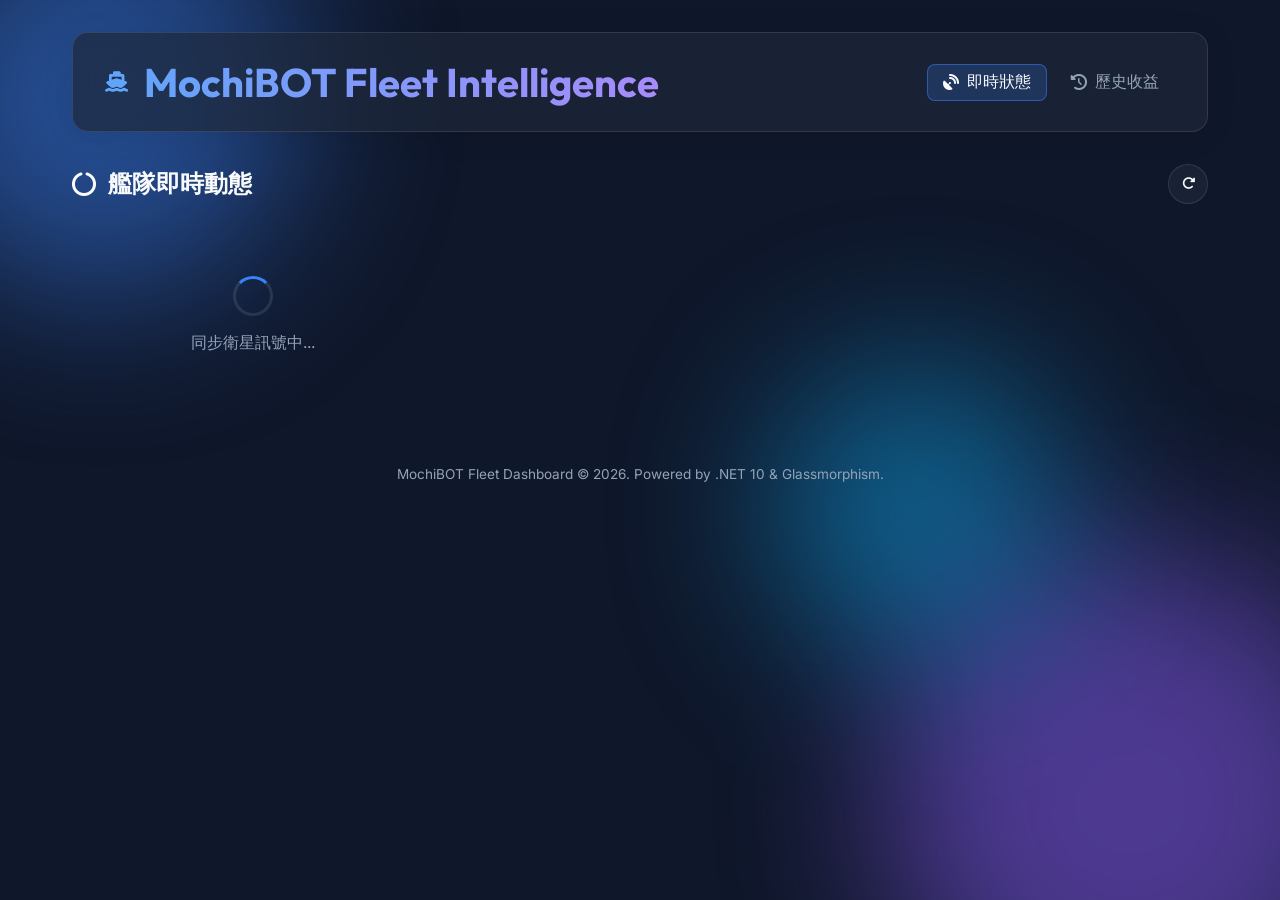
==== index.html @ 8f9a03d4 "Add files via upload" ====
<!DOCTYPE html>
<html lang="zh-TW">
<head>
    <meta charset="UTF-8">
    <meta name="viewport" content="width=device-width, initial-scale=1.0">
    <title>MochiBOT - 艦隊營運控制台</title>
    <link rel="stylesheet" href="style.css">
    <link href="https://fonts.googleapis.com/css2?family=Inter:wght@400;500;600;700&display=swap" rel="stylesheet">
    <link href="https://fonts.googleapis.com/css2?family=Outfit:wght@500;700&display=swap" rel="stylesheet">
    <link rel="stylesheet" href="https://cdnjs.cloudflare.com/ajax/libs/font-awesome/6.4.0/css/all.min.css">
</head>
<body>
    <div class="background-orbs">
        <div class="orb orb-1"></div>
        <div class="orb orb-2"></div>
        <div class="orb orb-3"></div>
    </div>

    <div class="container">
        <header class="glass-panel header">
            <div class="logo">
                <i class="fa-solid fa-ship"></i>
                <h1>MochiBOT Fleet Intelligence</h1>
            </div>
            <div class="nav-tabs">
                <button class="tab-btn active" data-tab="status-tab"><i class="fa-solid fa-satellite-dish"></i> 即時狀態</button>
                <button class="tab-btn" data-tab="history-tab"><i class="fa-solid fa-clock-rotate-left"></i> 歷史收益</button>
            </div>
        </header>

        <main class="content-area">
            <!-- 即時狀態面板 -->
            <section id="status-tab" class="tab-content active">
                <div class="section-header">
                    <h2><i class="fa-solid fa-circle-notch fa-spin"></i> 艦隊即時動態</h2>
                    <button class="refresh-btn" id="refresh-status"><i class="fa-solid fa-rotate-right"></i></button>
                </div>
                
                <div class="fleet-grid" id="fleet-grid">
                    <!-- 卡片將由 JS 動態生成 -->
                    <div class="loading-state">
                        <div class="spinner"></div>
                        <p>同步衛星訊號中...</p>
                    </div>
                </div>
            </section>

            <!-- 歷史收益面板 -->
            <section id="history-tab" class="tab-content">
                <div class="section-header">
                    <h2><i class="fa-solid fa-box-open"></i> 近期打撈收益紀錄</h2>
                    <div class="controls">
                        <div class="search-box glass-panel">
                            <i class="fa-solid fa-magnifying-glass"></i>
                            <input type="text" id="search-history" placeholder="搜尋船名、航線或掉落物...">
                        </div>
                        <button class="refresh-btn" id="refresh-history"><i class="fa-solid fa-rotate-right"></i></button>
                    </div>
                </div>

                <div class="table-container glass-panel">
                    <table class="history-table">
                        <thead>
                            <tr>
                                <th>時間</th>
                                <th>艦隊名稱</th>
                                <th>航線</th>
                                <th>獲得物品</th>
                            </tr>
                        </thead>
                        <tbody id="history-tbody">
                            <tr>
                                <td colspan="4" class="loading-state">
                                    <div class="spinner"></div>
                                    <p>載入航海日誌中...</p>
                                </td>
                            </tr>
                        </tbody>
                    </table>
                </div>
                <div class="pagination" id="pagination">
                    <!-- 分頁將由 JS 生成 -->
                </div>
            </section>
        </main>
        
        <footer>
            <p>MochiBOT Fleet Dashboard &copy; 2026. Powered by .NET 10 & Glassmorphism.</p>
        </footer>
    </div>

    <script src="app.js"></script>
</body>
</html>
---- style.css ----
:root {
    --bg-color: #0f172a;
    --panel-bg: rgba(30, 41, 59, 0.7);
    --panel-border: rgba(255, 255, 255, 0.1);
    --text-primary: #f8fafc;
    --text-secondary: #94a3b8;
    --accent-color: #3b82f6;
    --accent-hover: #2563eb;
    --success-color: #10b981;
    --warning-color: #f59e0b;
    --idle-color: #64748b;
    --glow-color: rgba(59, 130, 246, 0.5);
}

* {
    margin: 0;
    padding: 0;
    box-sizing: border-box;
}

body {
    font-family: 'Inter', -apple-system, BlinkMacSystemFont, "Segoe UI", Roboto, sans-serif;
    background-color: var(--bg-color);
    color: var(--text-primary);
    min-height: 100vh;
    overflow-x: hidden;
    position: relative;
}

/* Background Animations */
.background-orbs {
    position: fixed;
    top: 0;
    left: 0;
    width: 100vw;
    height: 100vh;
    z-index: -1;
    overflow: hidden;
}

.orb {
    position: absolute;
    border-radius: 50%;
    filter: blur(80px);
    opacity: 0.5;
    animation: float 20s infinite ease-in-out alternate;
}

.orb-1 {
    width: 400px;
    height: 400px;
    background: #3b82f6;
    top: -100px;
    left: -100px;
}

.orb-2 {
    width: 500px;
    height: 500px;
    background: #8b5cf6;
    bottom: -150px;
    right: -100px;
    animation-delay: -5s;
}

.orb-3 {
    width: 300px;
    height: 300px;
    background: #0ea5e9;
    top: 40%;
    left: 60%;
    animation-delay: -10s;
}

@keyframes float {
    0% { transform: translate(0, 0) scale(1); }
    100% { transform: translate(50px, 50px) scale(1.1); }
}

/* Glassmorphism Panel */
.glass-panel {
    background: var(--panel-bg);
    backdrop-filter: blur(16px);
    -webkit-backdrop-filter: blur(16px);
    border: 1px solid var(--panel-border);
    border-radius: 16px;
    box-shadow: 0 4px 30px rgba(0, 0, 0, 0.1);
}

.container {
    max-width: 1200px;
    margin: 0 auto;
    padding: 2rem;
    display: flex;
    flex-direction: column;
    gap: 2rem;
}

/* Header */
.header {
    display: flex;
    justify-content: space-between;
    align-items: center;
    padding: 1.5rem 2rem;
}

.logo {
    display: flex;
    align-items: center;
    gap: 1rem;
    font-family: 'Outfit', sans-serif;
    font-size: 1.25rem;
    font-weight: 700;
    background: linear-gradient(to right, #60a5fa, #a78bfa);
    -webkit-background-clip: text;
    color: transparent;
}

.logo i {
    color: #60a5fa;
}

.nav-tabs {
    display: flex;
    gap: 0.5rem;
}

.tab-btn {
    background: transparent;
    border: none;
    color: var(--text-secondary);
    padding: 0.5rem 1rem;
    border-radius: 8px;
    font-size: 1rem;
    font-weight: 500;
    cursor: pointer;
    transition: all 0.3s ease;
    display: flex;
    align-items: center;
    gap: 0.5rem;
}

.tab-btn:hover {
    color: var(--text-primary);
    background: rgba(255, 255, 255, 0.05);
}

.tab-btn.active {
    color: var(--text-primary);
    background: rgba(59, 130, 246, 0.2);
    box-shadow: inset 0 0 0 1px rgba(59, 130, 246, 0.5);
}

/* Content Area */
.tab-content {
    display: none;
    animation: fadeIn 0.4s ease forwards;
}

.tab-content.active {
    display: block;
}

@keyframes fadeIn {
    from { opacity: 0; transform: translateY(10px); }
    to { opacity: 1; transform: translateY(0); }
}

.section-header {
    display: flex;
    justify-content: space-between;
    align-items: center;
    margin-bottom: 1.5rem;
}

.section-header h2 {
    font-family: 'Outfit', sans-serif;
    font-size: 1.5rem;
    font-weight: 600;
    display: flex;
    align-items: center;
    gap: 0.75rem;
}

.controls {
    display: flex;
    gap: 1rem;
    align-items: center;
}

.refresh-btn {
    background: var(--panel-bg);
    border: 1px solid var(--panel-border);
    color: var(--text-primary);
    width: 40px;
    height: 40px;
    border-radius: 50%;
    display: flex;
    align-items: center;
    justify-content: center;
    cursor: pointer;
    transition: all 0.3s ease;
}

.refresh-btn:hover {
    background: rgba(255, 255, 255, 0.1);
    transform: rotate(180deg);
}

.search-box {
    display: flex;
    align-items: center;
    padding: 0.5rem 1rem;
    border-radius: 8px;
    gap: 0.5rem;
}

.search-box input {
    background: transparent;
    border: none;
    color: var(--text-primary);
    outline: none;
    font-size: 0.95rem;
    width: 250px;
}

.search-box input::placeholder {
    color: var(--text-secondary);
}

/* Fleet Grid */
.fleet-grid {
    display: grid;
    grid-template-columns: repeat(auto-fill, minmax(350px, 1fr));
    gap: 1.5rem;
}

.fleet-card {
    padding: 1.5rem;
    display: flex;
    flex-direction: column;
    gap: 1.25rem;
    transition: transform 0.3s ease, box-shadow 0.3s ease;
}

.fleet-card:hover {
    transform: translateY(-5px);
    box-shadow: 0 10px 40px rgba(0, 0, 0, 0.2);
}

.card-header {
    display: flex;
    justify-content: space-between;
    align-items: flex-start;
}

.ship-info h3 {
    font-size: 1.25rem;
    font-weight: 600;
    margin-bottom: 0.25rem;
    display: flex;
    align-items: center;
    gap: 0.5rem;
}

.ship-info span {
    font-size: 0.85rem;
    color: var(--text-secondary);
    background: rgba(255, 255, 255, 0.1);
    padding: 2px 6px;
    border-radius: 4px;
}

.status-badge {
    padding: 0.25rem 0.75rem;
    border-radius: 9999px;
    font-size: 0.85rem;
    font-weight: 600;
    display: flex;
    align-items: center;
    gap: 0.5rem;
}

.status-badge.exploring {
    background: rgba(245, 158, 11, 0.2);
    color: var(--warning-color);
    border: 1px solid rgba(245, 158, 11, 0.3);
}

.status-badge.returned {
    background: rgba(16, 185, 129, 0.2);
    color: var(--success-color);
    border: 1px solid rgba(16, 185, 129, 0.3);
}

.status-badge.idle {
    background: rgba(100, 116, 139, 0.2);
    color: var(--idle-color);
    border: 1px solid rgba(100, 116, 139, 0.3);
}

.card-body {
    display: flex;
    flex-direction: column;
    gap: 0.75rem;
}

.info-row {
    display: flex;
    flex-direction: column;
    gap: 0.25rem;
}

.info-label {
    font-size: 0.8rem;
    text-transform: uppercase;
    letter-spacing: 0.05em;
    color: var(--text-secondary);
}

.info-value {
    font-size: 1rem;
    font-weight: 500;
}

.progress-container {
    width: 100%;
    height: 6px;
    background: rgba(255, 255, 255, 0.1);
    border-radius: 3px;
    overflow: hidden;
    margin-top: 0.5rem;
}

.progress-bar {
    height: 100%;
    background: linear-gradient(to right, #3b82f6, #60a5fa);
    border-radius: 3px;
    transition: width 1s linear;
}

/* Table */
.table-container {
    overflow-x: auto;
    border-radius: 12px;
}

.history-table {
    width: 100%;
    border-collapse: collapse;
    text-align: left;
}

.history-table th,
.history-table td {
    padding: 1rem 1.5rem;
    border-bottom: 1px solid rgba(255, 255, 255, 0.05);
}

.history-table th {
    background: rgba(0, 0, 0, 0.2);
    font-weight: 600;
    color: var(--text-secondary);
    text-transform: uppercase;
    font-size: 0.85rem;
    letter-spacing: 0.05em;
}

.history-table tbody tr {
    transition: background 0.2s ease;
}

.history-table tbody tr:hover {
    background: rgba(255, 255, 255, 0.03);
}

.history-table td {
    font-size: 0.95rem;
}

.item-list {
    color: #a78bfa;
}

.loading-state {
    text-align: center;
    padding: 3rem;
    color: var(--text-secondary);
    display: flex;
    flex-direction: column;
    align-items: center;
    gap: 1rem;
}

.spinner {
    width: 40px;
    height: 40px;
    border: 3px solid rgba(255, 255, 255, 0.1);
    border-radius: 50%;
    border-top-color: var(--accent-color);
    animation: spin 1s linear infinite;
}

@keyframes spin {
    100% { transform: rotate(360deg); }
}

/* Pagination */
.pagination {
    display: flex;
    justify-content: center;
    gap: 0.5rem;
    margin-top: 1.5rem;
}

.page-btn {
    background: var(--panel-bg);
    border: 1px solid var(--panel-border);
    color: var(--text-primary);
    width: 36px;
    height: 36px;
    border-radius: 8px;
    display: flex;
    align-items: center;
    justify-content: center;
    cursor: pointer;
    transition: all 0.2s ease;
}

.page-btn:hover {
    background: rgba(255, 255, 255, 0.1);
}

.page-btn.active {
    background: var(--accent-color);
    border-color: var(--accent-color);
}

footer {
    text-align: center;
    color: var(--text-secondary);
    font-size: 0.85rem;
    margin-top: auto;
    padding-top: 2rem;
}

@media (max-width: 768px) {
    .header {
        flex-direction: column;
        gap: 1rem;
    }
    
    .section-header {
        flex-direction: column;
        align-items: flex-start;
        gap: 1rem;
    }
    
    .search-box input {
        width: 100%;
    }
}
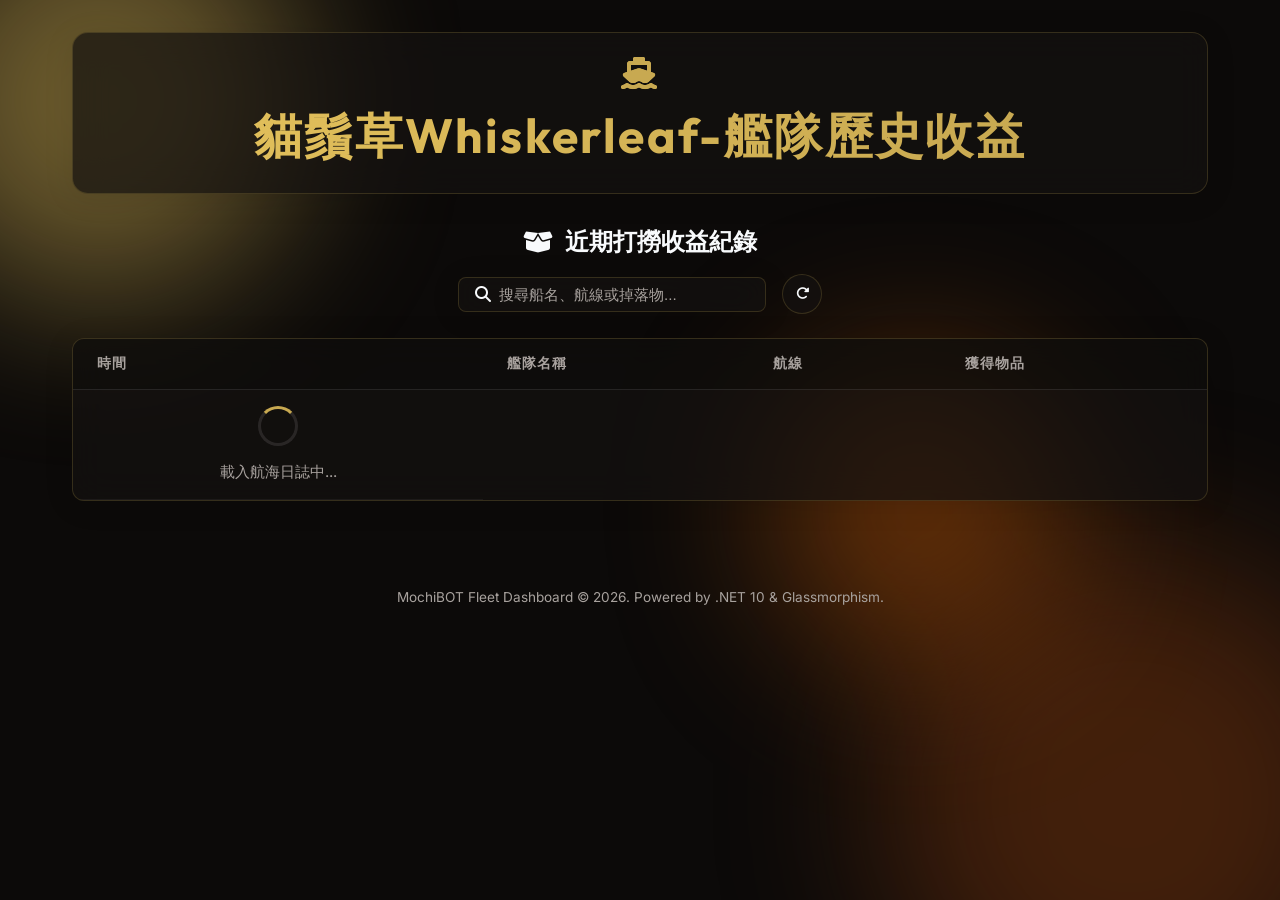
==== commit e507a8e1: "Change style." ====
--- a/index.html
+++ b/index.html
@@ -3,7 +3,7 @@
 <head>
     <meta charset="UTF-8">
     <meta name="viewport" content="width=device-width, initial-scale=1.0">
-    <title>MochiBOT - 艦隊營運控制台</title>
+    <title>貓鬚草Whiskerleaf-艦隊歷史收益</title>
     <link rel="stylesheet" href="style.css">
     <link href="https://fonts.googleapis.com/css2?family=Inter:wght@400;500;600;700&display=swap" rel="stylesheet">
     <link href="https://fonts.googleapis.com/css2?family=Outfit:wght@500;700&display=swap" rel="stylesheet">
@@ -20,33 +20,12 @@
         <header class="glass-panel header">
             <div class="logo">
                 <i class="fa-solid fa-ship"></i>
-                <h1>MochiBOT Fleet Intelligence</h1>
-            </div>
-            <div class="nav-tabs">
-                <button class="tab-btn active" data-tab="status-tab"><i class="fa-solid fa-satellite-dish"></i> 即時狀態</button>
-                <button class="tab-btn" data-tab="history-tab"><i class="fa-solid fa-clock-rotate-left"></i> 歷史收益</button>
+                <h1>貓鬚草Whiskerleaf-艦隊歷史收益</h1>
             </div>
         </header>
 
         <main class="content-area">
-            <!-- 即時狀態面板 -->
-            <section id="status-tab" class="tab-content active">
-                <div class="section-header">
-                    <h2><i class="fa-solid fa-circle-notch fa-spin"></i> 艦隊即時動態</h2>
-                    <button class="refresh-btn" id="refresh-status"><i class="fa-solid fa-rotate-right"></i></button>
-                </div>
-                
-                <div class="fleet-grid" id="fleet-grid">
-                    <!-- 卡片將由 JS 動態生成 -->
-                    <div class="loading-state">
-                        <div class="spinner"></div>
-                        <p>同步衛星訊號中...</p>
-                    </div>
-                </div>
-            </section>
-
-            <!-- 歷史收益面板 -->
-            <section id="history-tab" class="tab-content">
+            <section id="history-tab" class="tab-content active">
                 <div class="section-header">
                     <h2><i class="fa-solid fa-box-open"></i> 近期打撈收益紀錄</h2>
                     <div class="controls">
--- a/style.css
+++ b/style.css
@@ -1,15 +1,15 @@
 :root {
-    --bg-color: #0f172a;
-    --panel-bg: rgba(30, 41, 59, 0.7);
-    --panel-border: rgba(255, 255, 255, 0.1);
+    --bg-color: #0c0a09;
+    --panel-bg: rgba(20, 18, 16, 0.7);
+    --panel-border: rgba(200, 169, 81, 0.2);
     --text-primary: #f8fafc;
-    --text-secondary: #94a3b8;
-    --accent-color: #3b82f6;
-    --accent-hover: #2563eb;
+    --text-secondary: #a8a29e;
+    --accent-color: #c8a951;
+    --accent-hover: #e0be5a;
     --success-color: #10b981;
     --warning-color: #f59e0b;
     --idle-color: #64748b;
-    --glow-color: rgba(59, 130, 246, 0.5);
+    --glow-color: rgba(200, 169, 81, 0.3);
 }
 
 * {
@@ -49,7 +49,7 @@
 .orb-1 {
     width: 400px;
     height: 400px;
-    background: #3b82f6;
+    background: #c8a951;
     top: -100px;
     left: -100px;
 }
@@ -57,7 +57,7 @@
 .orb-2 {
     width: 500px;
     height: 500px;
-    background: #8b5cf6;
+    background: #78350f;
     bottom: -150px;
     right: -100px;
     animation-delay: -5s;
@@ -66,7 +66,7 @@
 .orb-3 {
     width: 300px;
     height: 300px;
-    background: #0ea5e9;
+    background: #b45309;
     top: 40%;
     left: 60%;
     animation-delay: -10s;
@@ -99,25 +99,30 @@
 /* Header */
 .header {
     display: flex;
-    justify-content: space-between;
+    justify-content: center;
     align-items: center;
     padding: 1.5rem 2rem;
+    text-align: center;
 }
 
 .logo {
     display: flex;
-    align-items: center;
-    gap: 1rem;
+    flex-direction: column;
+    align-items: center;
+    gap: 0.5rem;
     font-family: 'Outfit', sans-serif;
-    font-size: 1.25rem;
+    font-size: 1.5rem;
     font-weight: 700;
-    background: linear-gradient(to right, #60a5fa, #a78bfa);
+    background: linear-gradient(to right, #e0be5a, #c8a951);
     -webkit-background-clip: text;
     color: transparent;
+    letter-spacing: 0.1em;
 }
 
 .logo i {
-    color: #60a5fa;
+    color: #c8a951;
+    font-size: 2rem;
+    margin-bottom: 0.5rem;
 }
 
 .nav-tabs {
@@ -168,9 +173,11 @@
 
 .section-header {
     display: flex;
-    justify-content: space-between;
+    flex-direction: column;
+    justify-content: center;
     align-items: center;
     margin-bottom: 1.5rem;
+    gap: 1rem;
 }
 
 .section-header h2 {
@@ -379,7 +386,7 @@
 }
 
 .item-list {
-    color: #a78bfa;
+    color: #c8a951;
 }
 
 .loading-state {
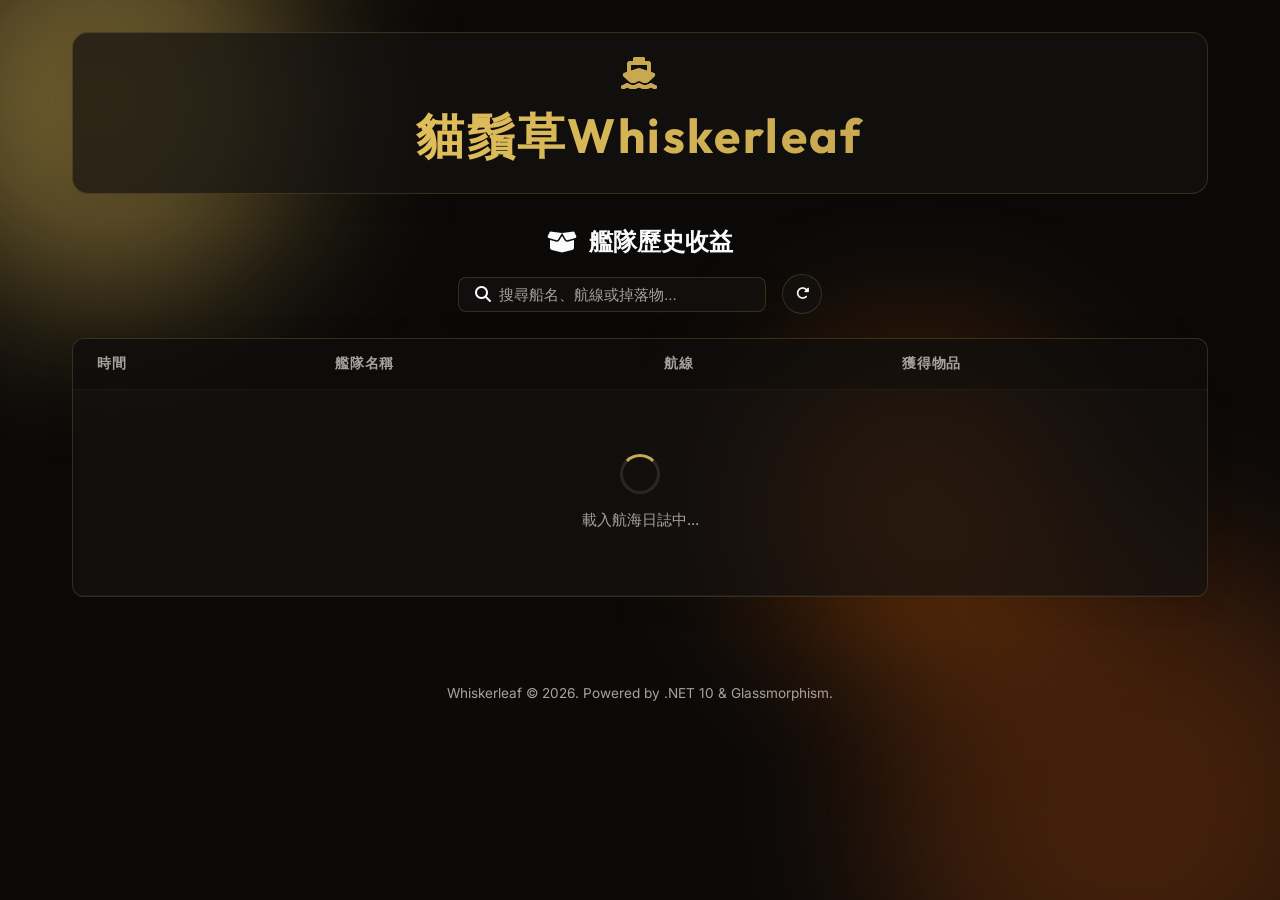
==== commit a6f91424: "final set." ====
--- a/index.html
+++ b/index.html
@@ -20,14 +20,14 @@
         <header class="glass-panel header">
             <div class="logo">
                 <i class="fa-solid fa-ship"></i>
-                <h1>貓鬚草Whiskerleaf-艦隊歷史收益</h1>
+                <h1>貓鬚草Whiskerleaf</h1>
             </div>
         </header>
 
         <main class="content-area">
             <section id="history-tab" class="tab-content active">
                 <div class="section-header">
-                    <h2><i class="fa-solid fa-box-open"></i> 近期打撈收益紀錄</h2>
+                    <h2><i class="fa-solid fa-box-open"></i> 艦隊歷史收益</h2>
                     <div class="controls">
                         <div class="search-box glass-panel">
                             <i class="fa-solid fa-magnifying-glass"></i>
@@ -49,9 +49,11 @@
                         </thead>
                         <tbody id="history-tbody">
                             <tr>
-                                <td colspan="4" class="loading-state">
-                                    <div class="spinner"></div>
-                                    <p>載入航海日誌中...</p>
+                                <td colspan="4">
+                                    <div class="loading-state">
+                                        <div class="spinner"></div>
+                                        <p>載入航海日誌中...</p>
+                                    </div>
                                 </td>
                             </tr>
                         </tbody>
@@ -64,7 +66,7 @@
         </main>
         
         <footer>
-            <p>MochiBOT Fleet Dashboard &copy; 2026. Powered by .NET 10 & Glassmorphism.</p>
+            <p>Whiskerleaf &copy; 2026. Powered by .NET 10 & Glassmorphism.</p>
         </footer>
     </div>
 
--- a/style.css
+++ b/style.css
@@ -396,6 +396,7 @@
     display: flex;
     flex-direction: column;
     align-items: center;
+    justify-content: center;
     gap: 1rem;
 }
 
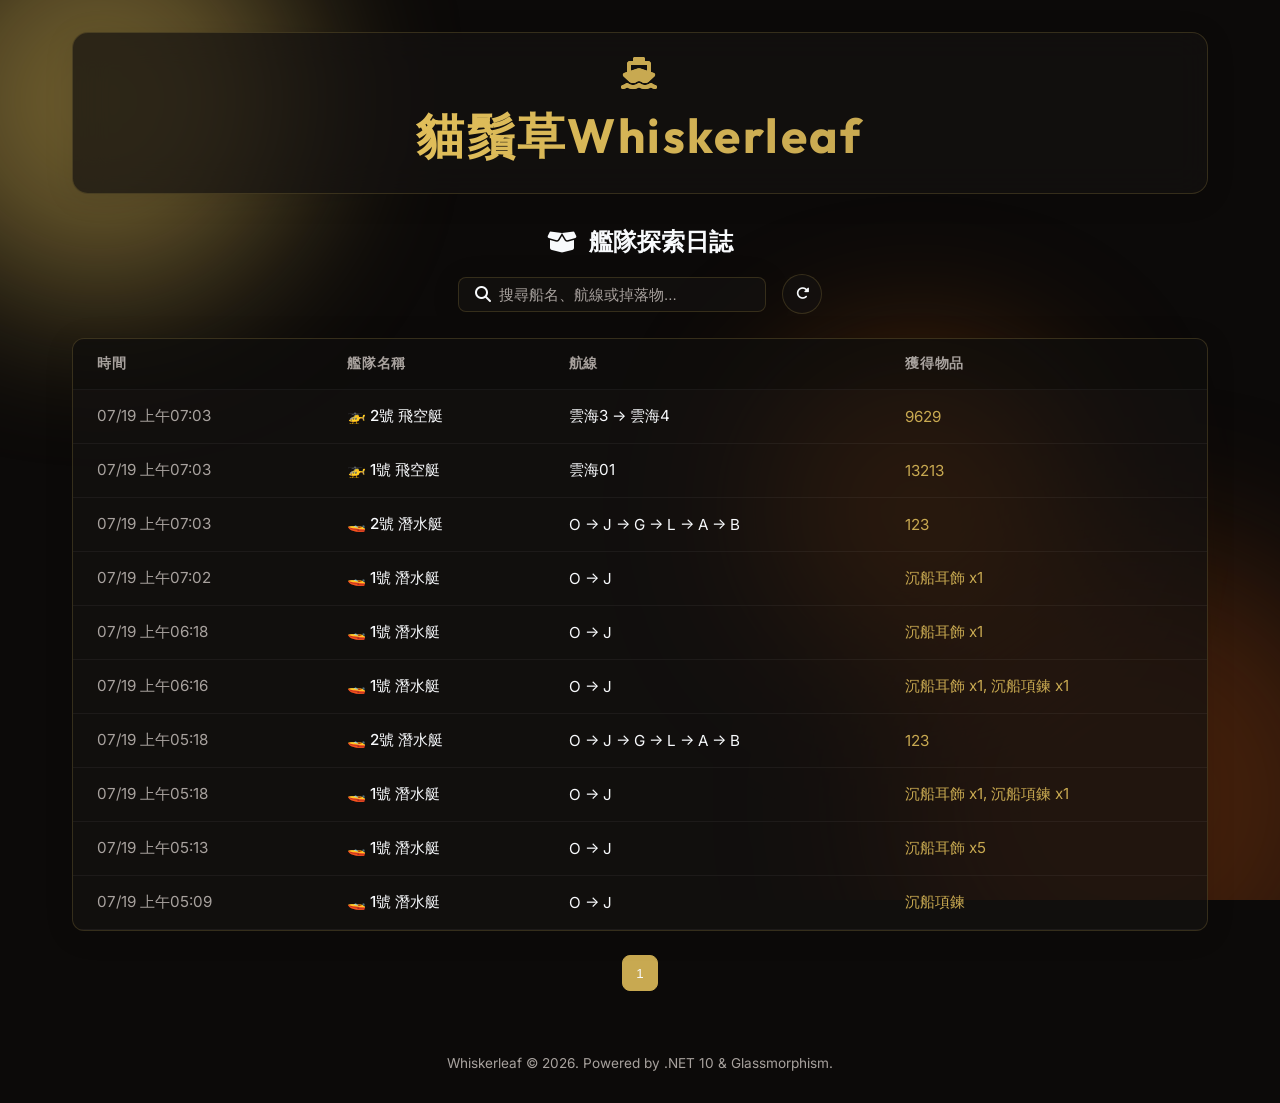
==== commit 5bbf1a93: "Fix { and adjusted strings." ====
--- a/index.html
+++ b/index.html
@@ -3,7 +3,7 @@
 <head>
     <meta charset="UTF-8">
     <meta name="viewport" content="width=device-width, initial-scale=1.0">
-    <title>貓鬚草Whiskerleaf-艦隊歷史收益</title>
+    <title>貓鬚草Whiskerleaf-艦隊探索日誌</title>
     <link rel="stylesheet" href="style.css">
     <link href="https://fonts.googleapis.com/css2?family=Inter:wght@400;500;600;700&display=swap" rel="stylesheet">
     <link href="https://fonts.googleapis.com/css2?family=Outfit:wght@500;700&display=swap" rel="stylesheet">
@@ -27,7 +27,7 @@
         <main class="content-area">
             <section id="history-tab" class="tab-content active">
                 <div class="section-header">
-                    <h2><i class="fa-solid fa-box-open"></i> 艦隊歷史收益</h2>
+                    <h2><i class="fa-solid fa-box-open"></i> 艦隊探索日誌</h2>
                     <div class="controls">
                         <div class="search-box glass-panel">
                             <i class="fa-solid fa-magnifying-glass"></i>
@@ -52,7 +52,7 @@
                                 <td colspan="4">
                                     <div class="loading-state">
                                         <div class="spinner"></div>
-                                        <p>載入航海日誌中...</p>
+                                        <p>載入探索日誌中...</p>
                                     </div>
                                 </td>
                             </tr>
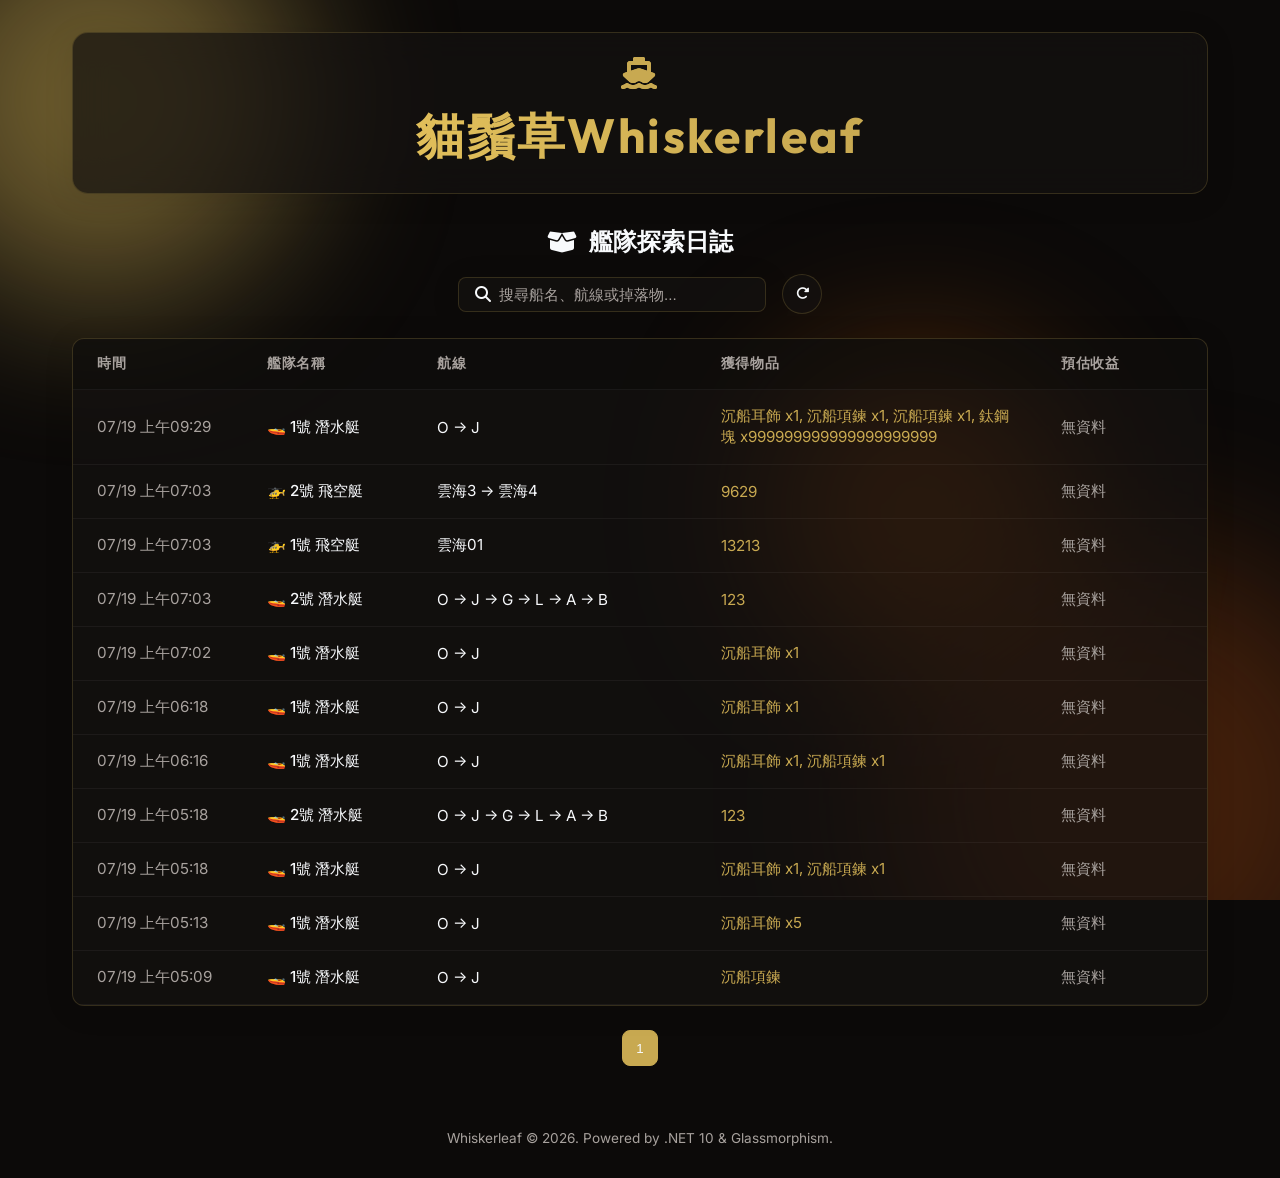
==== commit 39346666: "Add market price display." ====
--- a/index.html
+++ b/index.html
@@ -8,6 +8,7 @@
     <link href="https://fonts.googleapis.com/css2?family=Inter:wght@400;500;600;700&display=swap" rel="stylesheet">
     <link href="https://fonts.googleapis.com/css2?family=Outfit:wght@500;700&display=swap" rel="stylesheet">
     <link rel="stylesheet" href="https://cdnjs.cloudflare.com/ajax/libs/font-awesome/6.4.0/css/all.min.css">
+    <link rel="icon" href="data:image/svg+xml,<svg xmlns=%22http://www.w3.org/2000/svg%22 viewBox=%220 0 100 100%22><text y=%22.9em%22 font-size=%2290%22>🚢</text></svg>">
 </head>
 <body>
     <div class="background-orbs">
@@ -41,15 +42,16 @@
                     <table class="history-table">
                         <thead>
                             <tr>
-                                <th>時間</th>
-                                <th>艦隊名稱</th>
-                                <th>航線</th>
-                                <th>獲得物品</th>
+                                <th style="width: 15%">時間</th>
+                                <th style="width: 15%">艦隊名稱</th>
+                                <th style="width: 25%">航線</th>
+                                <th style="width: 30%">獲得物品</th>
+                                <th style="width: 15%">預估收益</th>
                             </tr>
                         </thead>
                         <tbody id="history-tbody">
                             <tr>
-                                <td colspan="4">
+                                <td colspan="5">
                                     <div class="loading-state">
                                         <div class="spinner"></div>
                                         <p>載入探索日誌中...</p>
--- a/style.css
+++ b/style.css
@@ -356,6 +356,7 @@
     width: 100%;
     border-collapse: collapse;
     text-align: left;
+    table-layout: fixed;
 }
 
 .history-table th,
@@ -398,6 +399,8 @@
     align-items: center;
     justify-content: center;
     gap: 1rem;
+    width: 100%;
+    box-sizing: border-box;
 }
 
 .spinner {
@@ -468,3 +471,63 @@
         width: 100%;
     }
 }
+
+/* Tooltip Styles */
+.item-container {
+    position: relative;
+    display: inline-block;
+    border-bottom: 1px dotted var(--text-secondary);
+    cursor: help;
+    margin-right: 8px;
+    margin-bottom: 4px;
+}
+.item-tooltip {
+    visibility: hidden;
+    width: max-content;
+    background-color: var(--bg-color);
+    color: var(--text-primary);
+    text-align: left;
+    border-radius: 6px;
+    padding: 8px 12px;
+    position: absolute;
+    z-index: 10;
+    bottom: 125%;
+    left: 50%;
+    transform: translateX(-50%);
+    opacity: 0;
+    transition: opacity 0.3s;
+    border: 1px solid var(--panel-border);
+    box-shadow: 0 4px 15px rgba(0,0,0,0.5);
+    font-size: 0.9rem;
+}
+.item-tooltip::after {
+    content: "";
+    position: absolute;
+    top: 100%;
+    left: 50%;
+    margin-left: -5px;
+    border-width: 5px;
+    border-style: solid;
+    border-color: var(--panel-border) transparent transparent transparent;
+}
+.item-container:hover .item-tooltip {
+    visibility: visible;
+    opacity: 1;
+}
+.tooltip-title {
+    font-weight: 600;
+    margin-bottom: 4px;
+    color: var(--accent-color);
+    border-bottom: 1px solid rgba(255,255,255,0.1);
+    padding-bottom: 2px;
+}
+.tooltip-price {
+    display: flex;
+    justify-content: space-between;
+    gap: 12px;
+    margin-top: 4px;
+}
+.tooltip-source {
+    font-size: 0.8rem;
+    color: var(--text-secondary);
+}
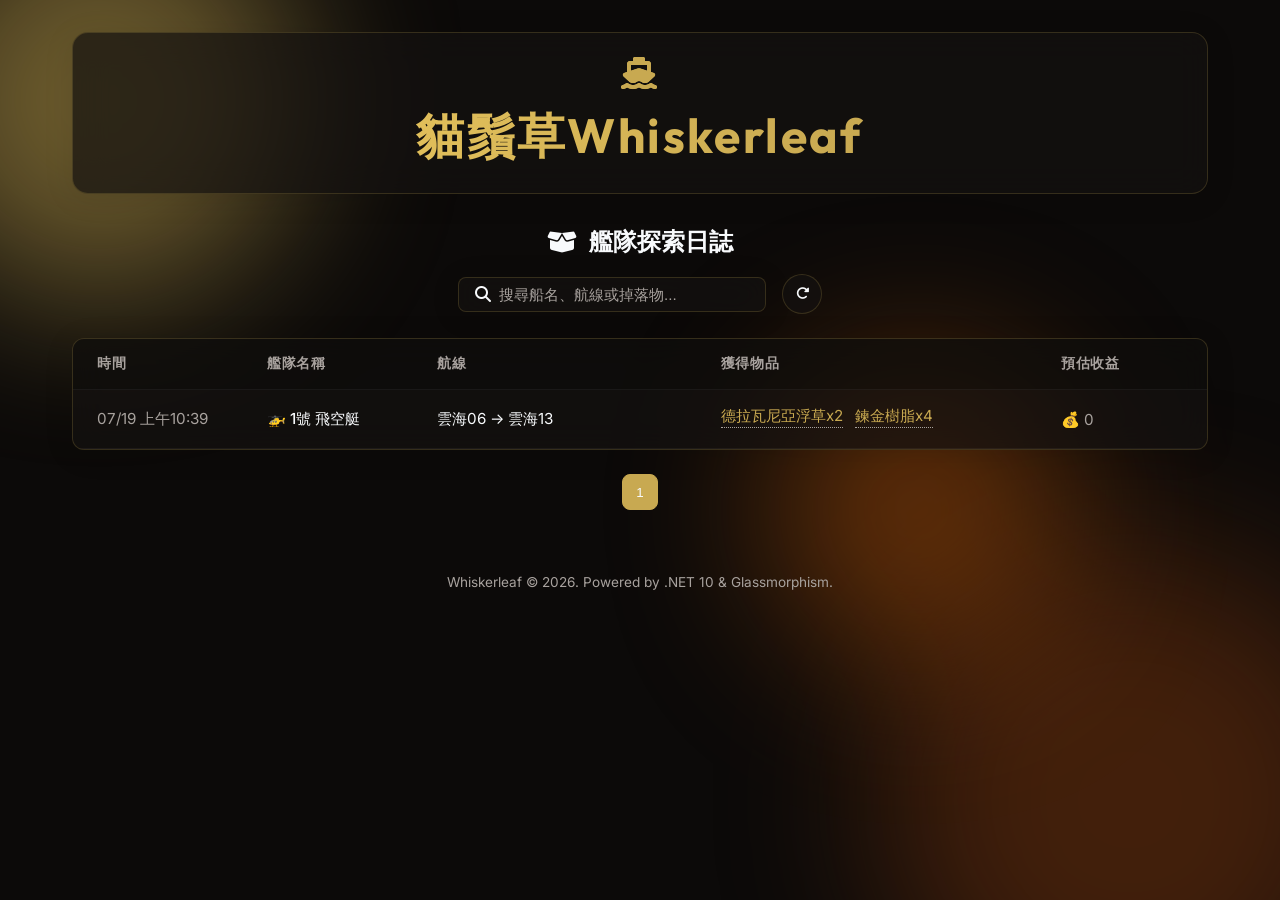
==== commit 212bad5d: "Fix items localization issue." ====
--- a/index.html
+++ b/index.html
@@ -4,7 +4,7 @@
     <meta charset="UTF-8">
     <meta name="viewport" content="width=device-width, initial-scale=1.0">
     <title>貓鬚草Whiskerleaf-艦隊探索日誌</title>
-    <link rel="stylesheet" href="style.css">
+    <link rel="stylesheet" href="style.css?v=2">
     <link href="https://fonts.googleapis.com/css2?family=Inter:wght@400;500;600;700&display=swap" rel="stylesheet">
     <link href="https://fonts.googleapis.com/css2?family=Outfit:wght@500;700&display=swap" rel="stylesheet">
     <link rel="stylesheet" href="https://cdnjs.cloudflare.com/ajax/libs/font-awesome/6.4.0/css/all.min.css">
@@ -72,6 +72,6 @@
         </footer>
     </div>
 
-    <script src="app.js"></script>
+    <script src="app.js?v=2"></script>
 </body>
 </html>
